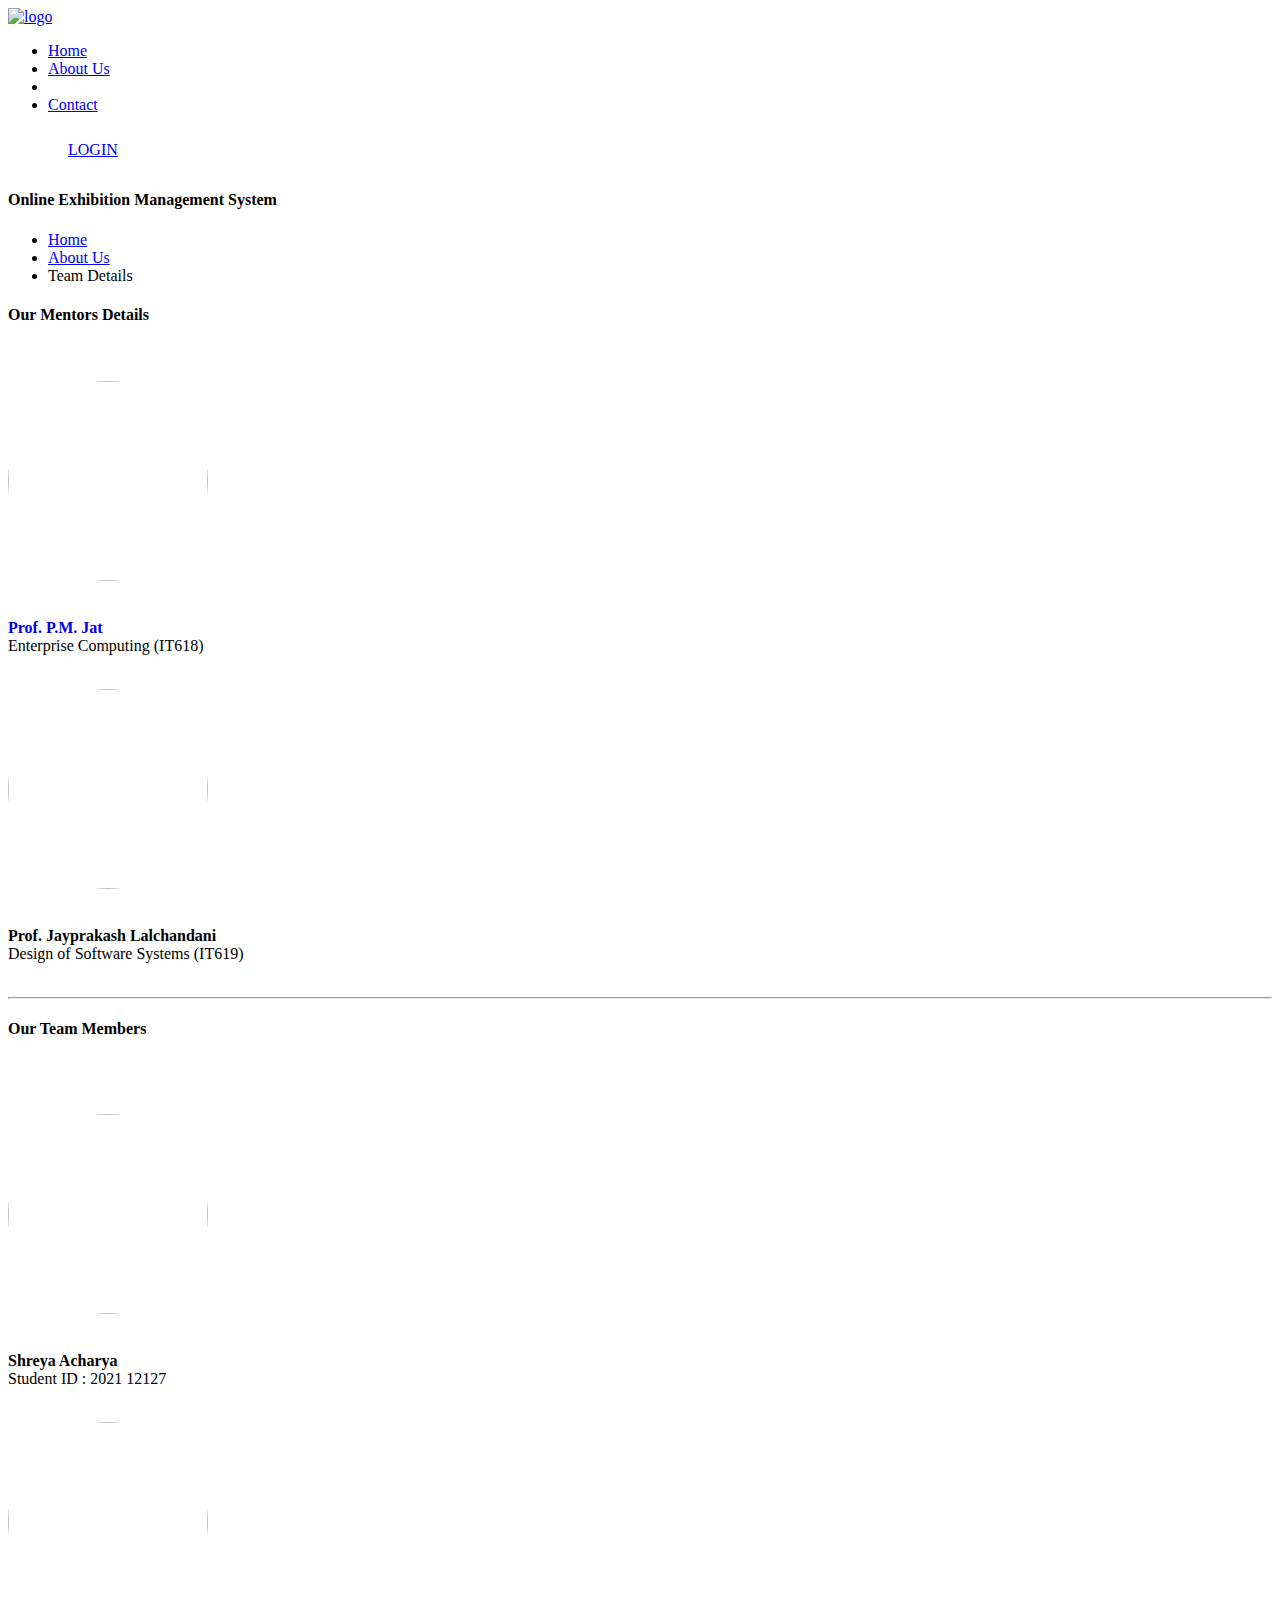
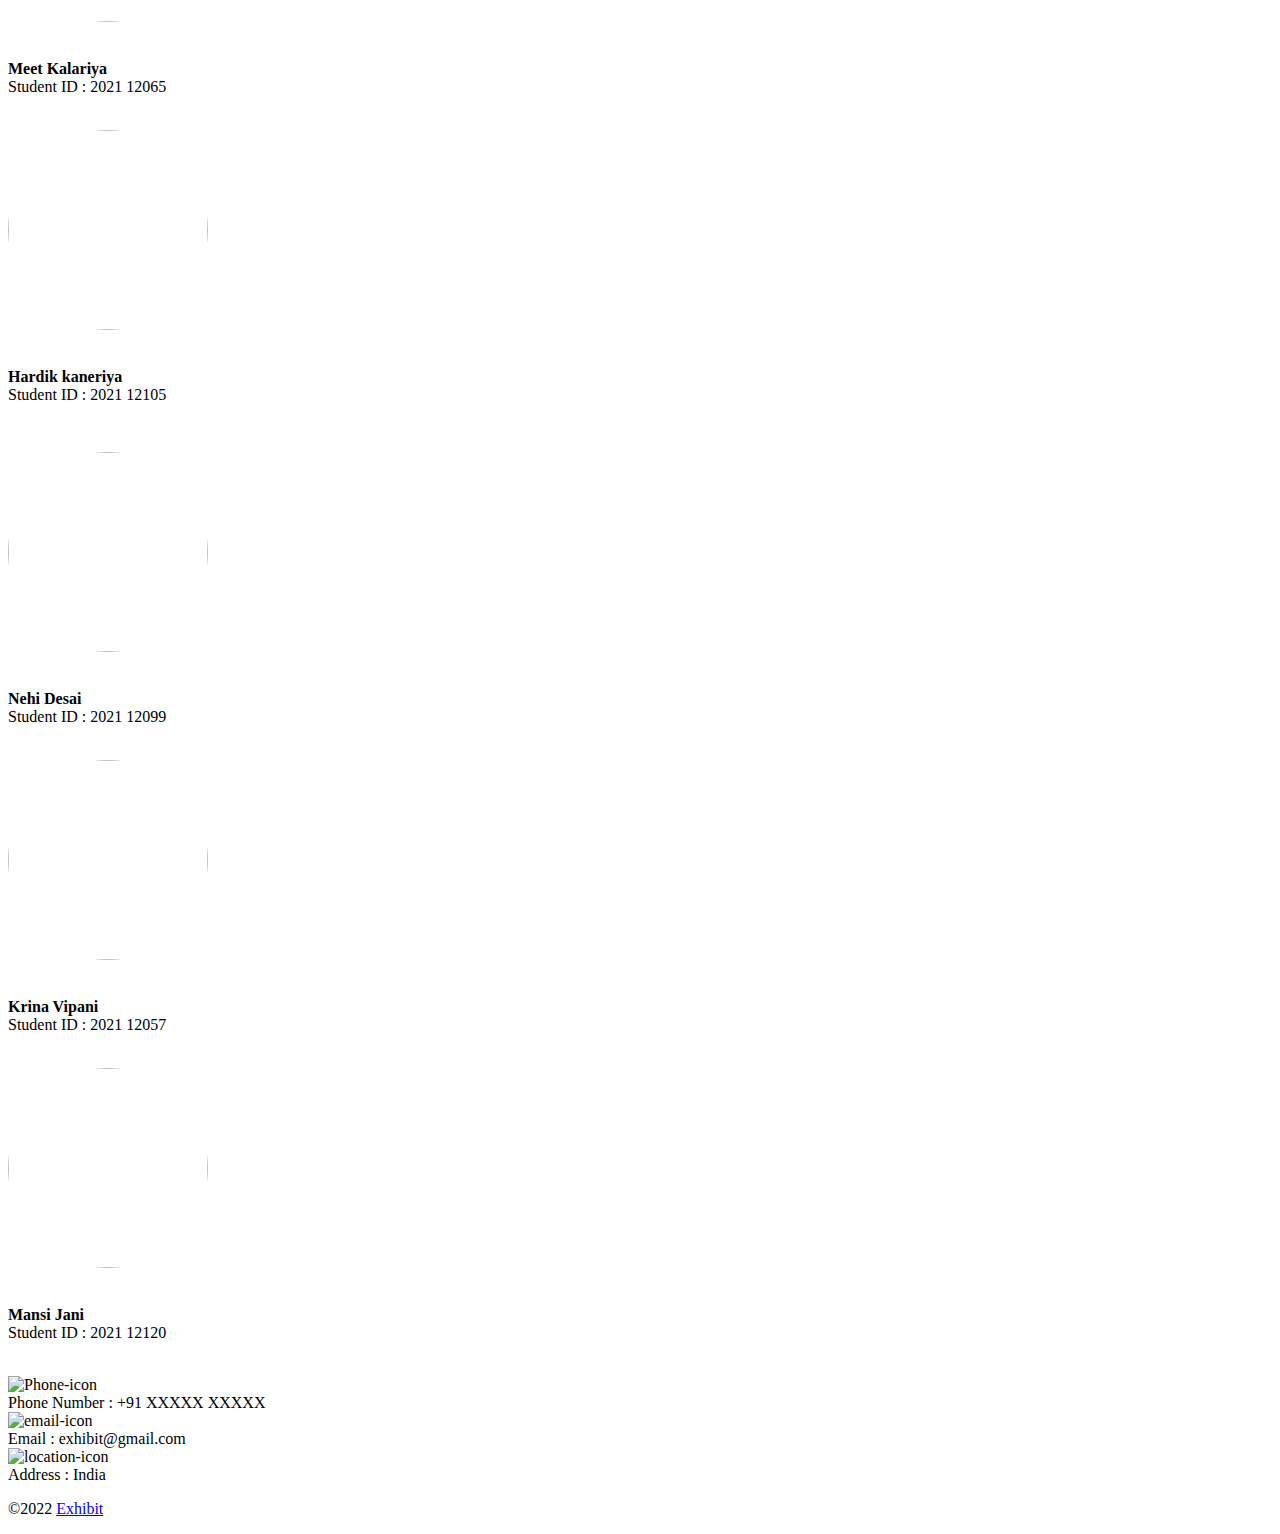
==== aboutus.html @ 0845ed37 "Added About Us" ====
<!DOCTYPE html>
<html lang="zxx">


<!-- Mirrored from labartisan.net/demo/kagont/registration.html by HTTrack Website Copier/3.x [XR&CO'2014], Thu, 22 Sep 2022 17:37:16 GMT -->

<head>
    <title>E-Exhibit</title>
    <meta charset="UTF-8">
    <meta name="viewport" content="width=device-width, initial-scale=1.0">

    <!-- Favicon -->
    <link rel="shortcut icon" type="image/x-icon" href="assets/images/x-icon/01.png">

    <link rel="stylesheet" href="assets/css/animate.css">
    <link rel="stylesheet" href="assets/css/bootstrap.min.css">
    <link rel="stylesheet" href="assets/css/all.min.css">
    <link rel="stylesheet" href="assets/css/icofont.min.css">
    <link rel="stylesheet" href="assets/css/lightcase.css">
    <link rel="stylesheet" href="assets/css/swiper.min.css">
    <link rel="stylesheet" href="assets/css/style.css">
</head>

<body>

    <!-- preloader start here -->
    <div class="preloader">
        <div class="preloader-inner">
            <div class="preloader-icon">
                <span></span>
                <span></span>
            </div>
        </div>
    </div>
    <!-- preloader ending here -->

    <!-- ==========Header Section Starts Here========== -->
    <header class="header-section">
        <div class="header-bottom">
            <div class="container">
                <div class="header-wrapper">
                    <div class="logo">
                        <a href="index.html">
                            <img src="assets/images/logo/01.png" alt="logo">
                        </a>
                    </div>
                    <div class="menu-area">
                        <ul class="menu">
                            <li>
                                <a href="index.html">Home</a>
                            </li>

                            <li>
                                <a href="aboutus.html">About Us</a>

                            </li>

                            <li>

                            </li>
                            <li>
                                <a href="contact.html">Contact</a>
                            </li>


                        </ul>
                        <ul class="menu">
                            <a href="login.html" class="ticket-btn lab-btn"
                                style="padding: 0px 20px; line-height: 40px;">
                                <span>LOGIN</span>
                            </a>
                        </ul>

                        <!-- </div>  -->

                        <!-- toggle icons -->
                        <div class="header-bar d-lg-none">
                            <span></span>
                            <span></span>
                            <span></span>
                        </div>
                    </div>
                </div>
            </div>
        </div>
    </header>
    <!-- ==========Header Section Ends Here========== -->

    <!-- Page Header Section Start Here -->
    <section class="page-header bg_img padding-tb">
        <div class="overlay"></div>
        <div class="container">
            <div class="page-header-content-area">
                <h4 class="ph-title">Online Exhibition Management System</h4>
                <ul class="lab-ul">
                    <li><a href="index.html">Home</a></li>
                    <li><a href="#">About Us</a></li>
                    <li><a class="active">Team Details</a></li>
                </ul>
            </div>
        </div>
    </section>
    <!-- Page Header Section Ending Here -->

    <!-- Scholar single section start Here -->
    <div class="scholar-single-section padding-tb padding-b">
        <div class="container">
            <div class="section-wrapper rounded">
                <div class="section-inner">
                    <div class="row justify-content-center">
                        <div class="container text-center">
                            <div class="row">
                                <h4>Our Mentors Details</h4><br><br>
                                <div class="col-sm">
                                    <img style="height: 200px;width:200px;border-radius: 100px;"
                                        src="https://www.daiict.ac.in/sites/default/files/faculty_image/P-M-Jat.jpg"
                                        alt="">
                                        <p>
                                            <br>
                                            <a href="https://www.daiict.ac.in/faculty-details/264" style="text-decoration: none;"><b>Prof. P.M. Jat</b></a>
                                            <br>
                                            <span>Enterprise Computing (IT618)</span>
                                            <br>
                                            <a target="_blank" href="https://www.daiict.ac.in/faculty-details/264"><img style="height: 30px;" src="assets/images/speakers/prof.ico" alt=""></a>&nbsp;&nbsp;
                                        </p>
                                </div>
                                <div class="col-sm">
                                    <img style="height: 200px;width:200px;border-radius: 100px;"
                                        src="https://www.daiict.ac.in/sites/default/files/faculty_image/Jayprakash-Lalchandani.jpg"
                                        alt="">
                                        <p>
                                            <br>
                                            <b>Prof. Jayprakash Lalchandani</b>  
                                            <br>
                                            <span>Design of Software Systems (IT619)</span>
                                            <br>
                                            <a target="_blank" href="https://www.researchgate.net/profile/Jayprakash-Lalchandani"><img style="height: 30px;" src="assets/images/speakers/prof.ico" alt=""></a>&nbsp;&nbsp;
                                        </p>
                                </div>
                            </div>
                        </div>
                    </div>
                </div>
            </div>
            <hr style="color:white;">
            <div class="section-wrapper rounded">
                <div class="section-inner">
                    <div class="row justify-content-center">
                        <div class="container text-center">
                            <div class="row">
                                <h4>Our Team Members</h4><br><br><br>
                                <div class="col-sm">
                                    <img style="height: 200px;width:200px;border-radius: 100px;"
                                        src="https://media-exp1.licdn.com/dms/image/C4D03AQEQ5HbPHSwc1w/profile-displayphoto-shrink_800_800/0/1667992399248?e=1673481600&v=beta&t=c1THRF6yO0oodDh5NL-eEwInee0AQgaWMG0BZ3XXnAc"
                                        alt="">
                                    
                                        <p>
                                            <br>
                                            <b>Shreya Acharya</b>  
                                            <br>
                                            <span>Student ID : 2021 12127</span>
                                            <br>
                                            <a target="_blank" href="https://www.linkedin.com/in/shreya-a-13833721b/"><i class="btn-lg fab fa-linkedin-in"></i></a>&nbsp;&nbsp;
                                            <a target="_blank" href="https://github.com/ShreyaAcharya1"><i class="btn-lg fab fa-github"></i></a>
                                        </p>
                                </div>
                                <div class="col-sm">
                                    <img style="height: 200px;width:200px;border-radius: 100px;"
                                        src="https://media-exp1.licdn.com/dms/image/C5603AQGTwEBELjST7g/profile-displayphoto-shrink_200_200/0/1630426070045?e=2147483647&v=beta&t=9wJnhsYeQlOh8pQU9fsMMeiSvb7lOzaVAgeVQoSALdw"
                                        alt="">
                                        <p>
                                            <br>
                                            <b>Meet Kalariya</b>  
                                            <br>
                                            <span>Student ID : 2021 12065</span>
                                            <br>
                                            <a target="_blank" href="https://www.linkedin.com/in/meet-kalariya-8974b4193/"><i class="btn-lg fab fa-linkedin-in"></i></a>&nbsp;&nbsp;
                                            <a target="_blank" href="https://github.com/202112065"><i class="btn-lg fab fa-github"></i></a>
                                        </p>
                                </div>
                                <div class="col-sm">
                                    <img style="height: 200px;width:200px;border-radius: 100px;"
                                        src="https://www.getillustrations.com/photos/pack/3d-avatar-male_lg.png"
                                        alt="">
                                        <p>
                                            <br>
                                            <b>Hardik kaneriya</b>  
                                            <br>
                                            <span>Student ID : 2021 12105</span>
                                            <br>
                                            <a target="_blank" href="#"><i class="btn-lg fab fa-linkedin-in"></i></a>&nbsp;&nbsp;
                                            <a target="_blank" href="#"><i class="btn-lg fab fa-github"></i></a>
                                        </p>
                                </div>
                            </div>
                            <div style="margin-top:30px;" class="row">
                                <div class="col-sm">
                                    <img style="height: 200px;width:200px;border-radius: 100px;"
                                        src="https://i.pinimg.com/736x/a6/58/32/a65832155622ac173337874f02b218fb--people-icon-avatar.jpg"
                                        alt="">

                                        <p>
                                            <br>
                                            <b>Nehi Desai</b>  
                                            <br>
                                            <span>Student ID : 2021 12099</span>
                                            <br>
                                            <a target="_blank" href="#"><i class="btn-lg fab fa-linkedin-in"></i></a>&nbsp;&nbsp;
                                            <a target="_blank" href="#"><i class="btn-lg fab fa-github"></i></a>
                                        </p>
                                </div>
                                <div class="col-sm">
                                    <img style="height: 200px;width:200px;border-radius: 100px;"
                                        src="https://www.pngarts.com/files/3/Employee-Avatar-PNG-Pic.png"
                                        alt="">
                                    
                                        <p>
                                            <br>
                                            <b>Krina Vipani</b>  
                                            <br>
                                            <span>Student ID : 2021 12057</span>
                                            <br>
                                            <a target="_blank" href="https://www.linkedin.com/in/krina-vipani-1276431b9/"><i class="btn-lg fab fa-linkedin-in"></i></a>&nbsp;&nbsp;
                                            <a target="_blank" href="#"><i class="btn-lg fab fa-github"></i></a>
                                        </p>
                                </div>
                                <div class="col-sm">
                                    <img style="height: 200px;width:200px;border-radius: 100px;"
                                        src="https://www.pngarts.com/files/11/Avatar-PNG-High-Quality-Image.png"
                                        alt="">
                                    
                                        <p>
                                            <br>
                                            <b>Mansi Jani</b>  
                                            <br>
                                            <span>Student ID : 2021 12120</span>
                                            <br>
                                            <a target="_blank" href="#"><i class="btn-lg fab fa-linkedin-in"></i></a>&nbsp;&nbsp;
                                            <a target="_blank" href="#"><i class="btn-lg fab fa-github"></i></a>
                                        </p>
                                </div>
                            </div>
                        </div>
                    </div>
                </div>
            </div>
        </div>
    </div>
    <!-- Footer Section start here -->
    <footer class="footer-section" style="background-image: url(assets/images/bg-images/footer-bg.png);">
        <div class="footer-top">
            <div class="container">
                <div class="row g-3 justify-content-center g-lg-0">
                    <div class="col-lg-4 col-sm-6 col-12">
                        <div class="footer-top-item lab-item">
                            <div class="lab-inner">
                                <div class="lab-thumb">
                                    <img src="assets/images/footer/footer-top/01.png" alt="Phone-icon">
                                </div>
                                <div class="lab-content">
                                    <span>Phone Number : +91 XXXXX XXXXX</span>
                                </div>
                            </div>
                        </div>
                    </div>
                    <div class="col-lg-4 col-sm-6 col-12">
                        <div class="footer-top-item lab-item">
                            <div class="lab-inner">
                                <div class="lab-thumb">
                                    <img src="assets/images/footer/footer-top/02.png" alt="email-icon">
                                </div>
                                <div class="lab-content">
                                    <span>Email : exhibit@gmail.com</span>
                                </div>
                            </div>
                        </div>
                    </div>
                    <div class="col-lg-4 col-sm-6 col-12">
                        <div class="footer-top-item lab-item">
                            <div class="lab-inner">
                                <div class="lab-thumb">
                                    <img src="assets/images/footer/footer-top/03.png" alt="location-icon">
                                </div>
                                <div class="lab-content">
                                    <span>Address : India</span>
                                </div>
                            </div>
                        </div>
                    </div>
                </div>
            </div>
        </div>
        <div class="footer-bottom">
            <div class="container">
                <div class="row">
                    <div class="col-12">
                        <div class="footer-bottom-content text-center">
                            <p>&copy;2022 <a href="index.html">Exhibit</a></p>
                        </div>
                    </div>
                </div>
            </div>
        </div>
    </footer>
    <!-- Footer Section end here -->



    <!-- scrollToTop start here -->
    <a href="#" class="scrollToTop"><i class="icofont-bubble-up"></i><span class="pluse_1"></span><span
            class="pluse_2"></span></a>
    <!-- scrollToTop ending here -->


    <script src="assets/js/jquery.js"></script>
    <script src="assets/js/fontawesome.min.js"></script>
    <script src="assets/js/waypoints.min.js"></script>
    <script src="assets/js/bootstrap.bundle.min.js"></script>
    <script src="assets/js/swiper.min.js"></script>
    <script src="assets/js/circularProgressBar.min.js"></script>
    <script src="assets/js/isotope.pkgd.min.js"></script>
    <script src="assets/js/lightcase.js"></script>
    <script src="assets/js/functions.js"></script>
</body>


<!-- Mirrored from labartisan.net/demo/kagont/speaker-details.html by HTTrack Website Copier/3.x [XR&CO'2014], Thu, 22 Sep 2022 17:38:33 GMT -->

</html>
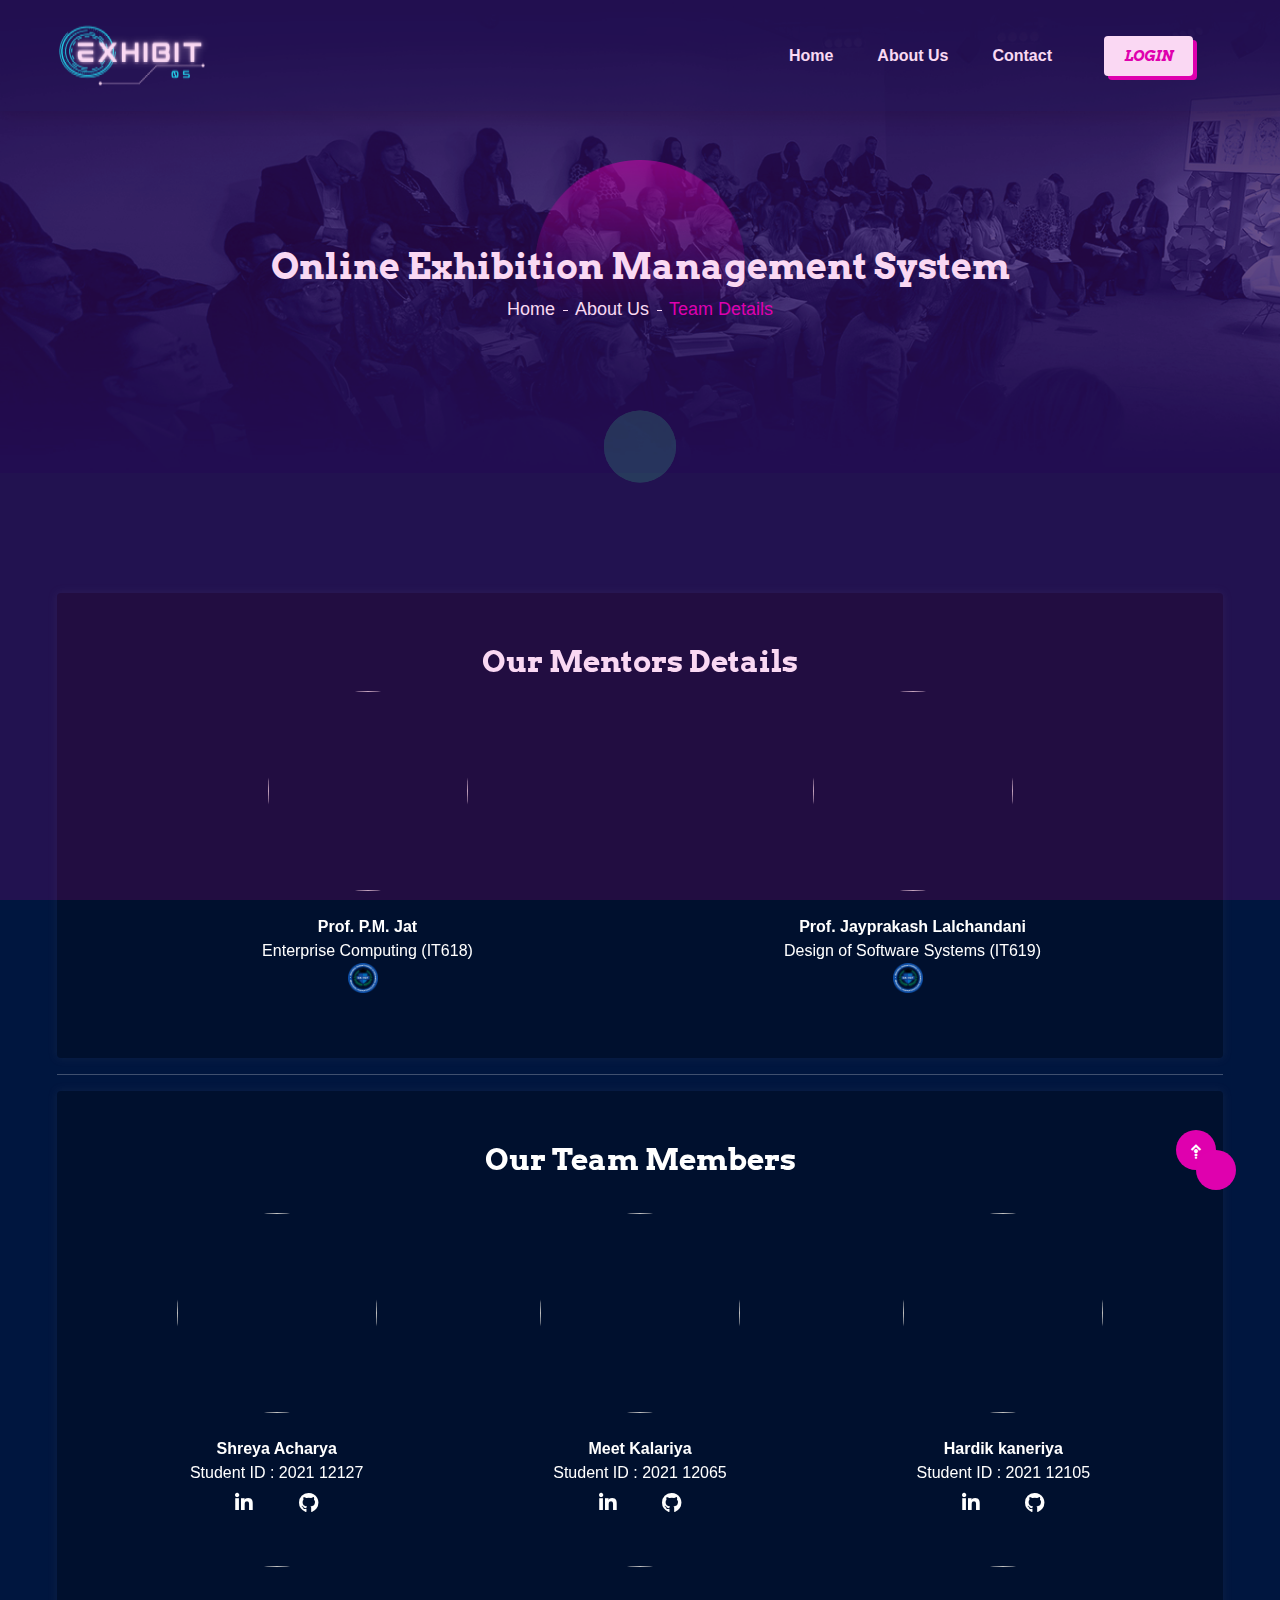
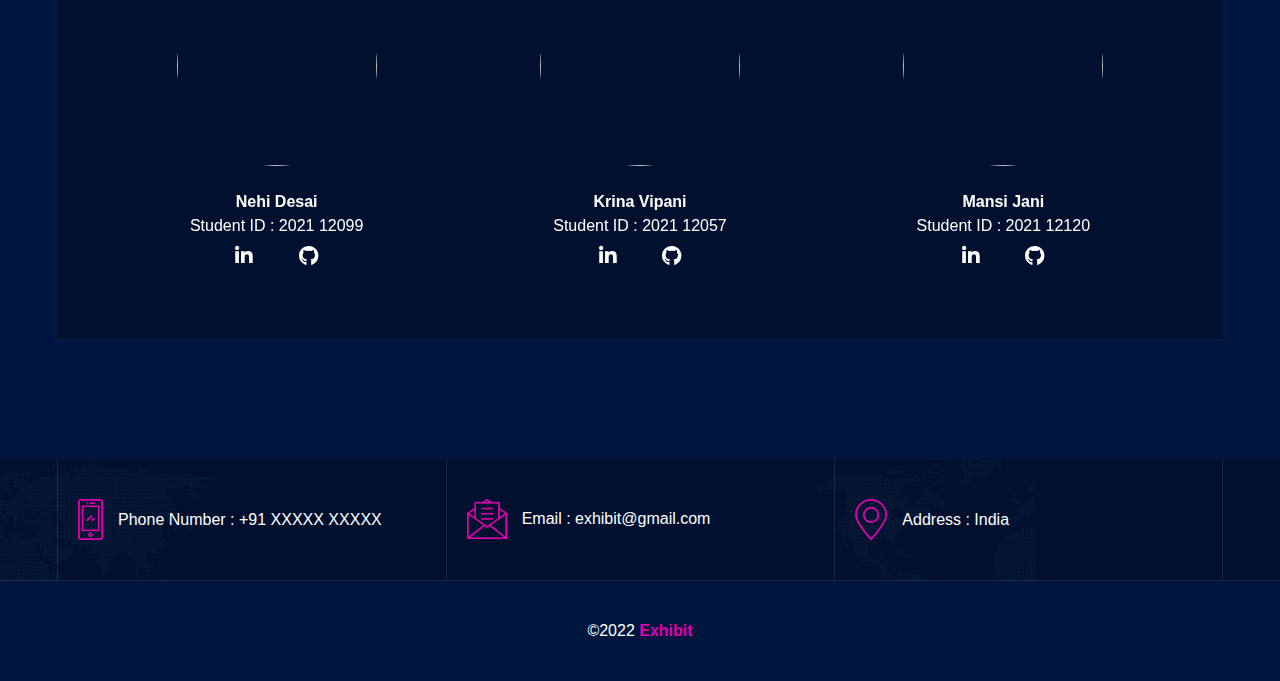
==== commit 5fc79bc9: "AboutUs Committed" ====
--- a/aboutus.html
+++ b/aboutus.html
@@ -10,7 +10,7 @@
     <meta name="viewport" content="width=device-width, initial-scale=1.0">
 
     <!-- Favicon -->
-    <link rel="shortcut icon" type="image/x-icon" href="assets/images/x-icon/01.png">
+    <link rel="shortcut icon" type="image/x-icon" href="assets/images/logo/01.png">
 
     <link rel="stylesheet" href="assets/css/animate.css">
     <link rel="stylesheet" href="assets/css/bootstrap.min.css">
@@ -41,7 +41,7 @@
                 <div class="header-wrapper">
                     <div class="logo">
                         <a href="index.html">
-                            <img src="assets/images/logo/01.png" alt="logo">
+                             <img src="assets/images/logo/01.png" alt="logo">
                         </a>
                     </div>
                     <div class="menu-area">
@@ -326,4 +326,4 @@
 
 <!-- Mirrored from labartisan.net/demo/kagont/speaker-details.html by HTTrack Website Copier/3.x [XR&CO'2014], Thu, 22 Sep 2022 17:38:33 GMT -->
 
-</html>+</html>
--- a/assets/css/all.min.css
+++ b/assets/css/all.min.css
@@ -0,0 +1,5 @@
+/*!
+ * Font Awesome Free 5.1.1 by @fontawesome - https://fontawesome.com
+ * License - https://fontawesome.com/license (Icons: CC BY 4.0, Fonts: SIL OFL 1.1, Code: MIT License)
+ */
+.fa,.fab,.fal,.far,.fas{-moz-osx-font-smoothing:grayscale;-webkit-font-smoothing:antialiased;display:inline-block;font-style:normal;font-variant:normal;text-rendering:auto;line-height:1}.fa-lg{font-size:1.33333em;line-height:.75em;vertical-align:-.0667em}.fa-xs{font-size:.75em}.fa-sm{font-size:.875em}.fa-1x{font-size:1em}.fa-2x{font-size:2em}.fa-3x{font-size:3em}.fa-4x{font-size:4em}.fa-5x{font-size:5em}.fa-6x{font-size:6em}.fa-7x{font-size:7em}.fa-8x{font-size:8em}.fa-9x{font-size:9em}.fa-10x{font-size:10em}.fa-fw{text-align:center;width:1.25em}.fa-ul{list-style-type:none;margin-left:2.5em;padding-left:0}.fa-ul>li{position:relative}.fa-li{left:-2em;position:absolute;text-align:center;width:2em;line-height:inherit}.fa-border{border:.08em solid #eee;border-radius:.1em;padding:.2em .25em .15em}.fa-pull-left{float:left}.fa-pull-right{float:right}.fa.fa-pull-left,.fab.fa-pull-left,.fal.fa-pull-left,.far.fa-pull-left,.fas.fa-pull-left{margin-right:.3em}.fa.fa-pull-right,.fab.fa-pull-right,.fal.fa-pull-right,.far.fa-pull-right,.fas.fa-pull-right{margin-left:.3em}.fa-spin{animation:a 2s infinite linear}.fa-pulse{animation:a 1s infinite steps(8)}@keyframes a{0%{transform:rotate(0deg)}to{transform:rotate(1turn)}}.fa-rotate-90{-ms-filter:"progid:DXImageTransform.Microsoft.BasicImage(rotation=1)";transform:rotate(90deg)}.fa-rotate-180{-ms-filter:"progid:DXImageTransform.Microsoft.BasicImage(rotation=2)";transform:rotate(180deg)}.fa-rotate-270{-ms-filter:"progid:DXImageTransform.Microsoft.BasicImage(rotation=3)";transform:rotate(270deg)}.fa-flip-horizontal{-ms-filter:"progid:DXImageTransform.Microsoft.BasicImage(rotation=0, mirror=1)";transform:scaleX(-1)}.fa-flip-vertical{transform:scaleY(-1)}.fa-flip-horizontal.fa-flip-vertical,.fa-flip-vertical{-ms-filter:"progid:DXImageTransform.Microsoft.BasicImage(rotation=2, mirror=1)"}.fa-flip-horizontal.fa-flip-vertical{transform:scale(-1)}:root .fa-flip-horizontal,:root .fa-flip-vertical,:root .fa-rotate-90,:root .fa-rotate-180,:root .fa-rotate-270{-webkit-filter:none;filter:none}.fa-stack{display:inline-block;height:2em;line-height:2em;position:relative;vertical-align:middle;width:2em}.fa-stack-1x,.fa-stack-2x{left:0;position:absolute;text-align:center;width:100%}.fa-stack-1x{line-height:inherit}.fa-stack-2x{font-size:2em}.fa-inverse{color:#fff}.fa-500px:before{content:"\f26e"}.fa-accessible-icon:before{content:"\f368"}.fa-accusoft:before{content:"\f369"}.fa-address-book:before{content:"\f2b9"}.fa-address-card:before{content:"\f2bb"}.fa-adjust:before{content:"\f042"}.fa-adn:before{content:"\f170"}.fa-adversal:before{content:"\f36a"}.fa-affiliatetheme:before{content:"\f36b"}.fa-algolia:before{content:"\f36c"}.fa-align-center:before{content:"\f037"}.fa-align-justify:before{content:"\f039"}.fa-align-left:before{content:"\f036"}.fa-align-right:before{content:"\f038"}.fa-allergies:before{content:"\f461"}.fa-amazon:before{content:"\f270"}.fa-amazon-pay:before{content:"\f42c"}.fa-ambulance:before{content:"\f0f9"}.fa-american-sign-language-interpreting:before{content:"\f2a3"}.fa-amilia:before{content:"\f36d"}.fa-anchor:before{content:"\f13d"}.fa-android:before{content:"\f17b"}.fa-angellist:before{content:"\f209"}.fa-angle-double-down:before{content:"\f103"}.fa-angle-double-left:before{content:"\f100"}.fa-angle-double-right:before{content:"\f101"}.fa-angle-double-up:before{content:"\f102"}.fa-angle-down:before{content:"\f107"}.fa-angle-left:before{content:"\f104"}.fa-angle-right:before{content:"\f105"}.fa-angle-up:before{content:"\f106"}.fa-angry:before{content:"\f556"}.fa-angrycreative:before{content:"\f36e"}.fa-angular:before{content:"\f420"}.fa-app-store:before{content:"\f36f"}.fa-app-store-ios:before{content:"\f370"}.fa-apper:before{content:"\f371"}.fa-apple:before{content:"\f179"}.fa-apple-pay:before{content:"\f415"}.fa-archive:before{content:"\f187"}.fa-archway:before{content:"\f557"}.fa-arrow-alt-circle-down:before{content:"\f358"}.fa-arrow-alt-circle-left:before{content:"\f359"}.fa-arrow-alt-circle-right:before{content:"\f35a"}.fa-arrow-alt-circle-up:before{content:"\f35b"}.fa-arrow-circle-down:before{content:"\f0ab"}.fa-arrow-circle-left:before{content:"\f0a8"}.fa-arrow-circle-right:before{content:"\f0a9"}.fa-arrow-circle-up:before{content:"\f0aa"}.fa-arrow-down:before{content:"\f063"}.fa-arrow-left:before{content:"\f060"}.fa-arrow-right:before{content:"\f061"}.fa-arrow-up:before{content:"\f062"}.fa-arrows-alt:before{content:"\f0b2"}.fa-arrows-alt-h:before{content:"\f337"}.fa-arrows-alt-v:before{content:"\f338"}.fa-assistive-listening-systems:before{content:"\f2a2"}.fa-asterisk:before{content:"\f069"}.fa-asymmetrik:before{content:"\f372"}.fa-at:before{content:"\f1fa"}.fa-atlas:before{content:"\f558"}.fa-audible:before{content:"\f373"}.fa-audio-description:before{content:"\f29e"}.fa-autoprefixer:before{content:"\f41c"}.fa-avianex:before{content:"\f374"}.fa-aviato:before{content:"\f421"}.fa-award:before{content:"\f559"}.fa-aws:before{content:"\f375"}.fa-backspace:before{content:"\f55a"}.fa-backward:before{content:"\f04a"}.fa-balance-scale:before{content:"\f24e"}.fa-ban:before{content:"\f05e"}.fa-band-aid:before{content:"\f462"}.fa-bandcamp:before{content:"\f2d5"}.fa-barcode:before{content:"\f02a"}.fa-bars:before{content:"\f0c9"}.fa-baseball-ball:before{content:"\f433"}.fa-basketball-ball:before{content:"\f434"}.fa-bath:before{content:"\f2cd"}.fa-battery-empty:before{content:"\f244"}.fa-battery-full:before{content:"\f240"}.fa-battery-half:before{content:"\f242"}.fa-battery-quarter:before{content:"\f243"}.fa-battery-three-quarters:before{content:"\f241"}.fa-bed:before{content:"\f236"}.fa-beer:before{content:"\f0fc"}.fa-behance:before{content:"\f1b4"}.fa-behance-square:before{content:"\f1b5"}.fa-bell:before{content:"\f0f3"}.fa-bell-slash:before{content:"\f1f6"}.fa-bezier-curve:before{content:"\f55b"}.fa-bicycle:before{content:"\f206"}.fa-bimobject:before{content:"\f378"}.fa-binoculars:before{content:"\f1e5"}.fa-birthday-cake:before{content:"\f1fd"}.fa-bitbucket:before{content:"\f171"}.fa-bitcoin:before{content:"\f379"}.fa-bity:before{content:"\f37a"}.fa-black-tie:before{content:"\f27e"}.fa-blackberry:before{content:"\f37b"}.fa-blender:before{content:"\f517"}.fa-blind:before{content:"\f29d"}.fa-blogger:before{content:"\f37c"}.fa-blogger-b:before{content:"\f37d"}.fa-bluetooth:before{content:"\f293"}.fa-bluetooth-b:before{content:"\f294"}.fa-bold:before{content:"\f032"}.fa-bolt:before{content:"\f0e7"}.fa-bomb:before{content:"\f1e2"}.fa-bong:before{content:"\f55c"}.fa-book:before{content:"\f02d"}.fa-book-open:before{content:"\f518"}.fa-bookmark:before{content:"\f02e"}.fa-bowling-ball:before{content:"\f436"}.fa-box:before{content:"\f466"}.fa-box-open:before{content:"\f49e"}.fa-boxes:before{content:"\f468"}.fa-braille:before{content:"\f2a1"}.fa-briefcase:before{content:"\f0b1"}.fa-briefcase-medical:before{content:"\f469"}.fa-broadcast-tower:before{content:"\f519"}.fa-broom:before{content:"\f51a"}.fa-brush:before{content:"\f55d"}.fa-btc:before{content:"\f15a"}.fa-bug:before{content:"\f188"}.fa-building:before{content:"\f1ad"}.fa-bullhorn:before{content:"\f0a1"}.fa-bullseye:before{content:"\f140"}.fa-burn:before{content:"\f46a"}.fa-buromobelexperte:before{content:"\f37f"}.fa-bus:before{content:"\f207"}.fa-bus-alt:before{content:"\f55e"}.fa-buysellads:before{content:"\f20d"}.fa-calculator:before{content:"\f1ec"}.fa-calendar:before{content:"\f133"}.fa-calendar-alt:before{content:"\f073"}.fa-calendar-check:before{content:"\f274"}.fa-calendar-minus:before{content:"\f272"}.fa-calendar-plus:before{content:"\f271"}.fa-calendar-times:before{content:"\f273"}.fa-camera:before{content:"\f030"}.fa-camera-retro:before{content:"\f083"}.fa-cannabis:before{content:"\f55f"}.fa-capsules:before{content:"\f46b"}.fa-car:before{content:"\f1b9"}.fa-caret-down:before{content:"\f0d7"}.fa-caret-left:before{content:"\f0d9"}.fa-caret-right:before{content:"\f0da"}.fa-caret-square-down:before{content:"\f150"}.fa-caret-square-left:before{content:"\f191"}.fa-caret-square-right:before{content:"\f152"}.fa-caret-square-up:before{content:"\f151"}.fa-caret-up:before{content:"\f0d8"}.fa-cart-arrow-down:before{content:"\f218"}.fa-cart-plus:before{content:"\f217"}.fa-cc-amazon-pay:before{content:"\f42d"}.fa-cc-amex:before{content:"\f1f3"}.fa-cc-apple-pay:before{content:"\f416"}.fa-cc-diners-club:before{content:"\f24c"}.fa-cc-discover:before{content:"\f1f2"}.fa-cc-jcb:before{content:"\f24b"}.fa-cc-mastercard:before{content:"\f1f1"}.fa-cc-paypal:before{content:"\f1f4"}.fa-cc-stripe:before{content:"\f1f5"}.fa-cc-visa:before{content:"\f1f0"}.fa-centercode:before{content:"\f380"}.fa-certificate:before{content:"\f0a3"}.fa-chalkboard:before{content:"\f51b"}.fa-chalkboard-teacher:before{content:"\f51c"}.fa-chart-area:before{content:"\f1fe"}.fa-chart-bar:before{content:"\f080"}.fa-chart-line:before{content:"\f201"}.fa-chart-pie:before{content:"\f200"}.fa-check:before{content:"\f00c"}.fa-check-circle:before{content:"\f058"}.fa-check-double:before{content:"\f560"}.fa-check-square:before{content:"\f14a"}.fa-chess:before{content:"\f439"}.fa-chess-bishop:before{content:"\f43a"}.fa-chess-board:before{content:"\f43c"}.fa-chess-king:before{content:"\f43f"}.fa-chess-knight:before{content:"\f441"}.fa-chess-pawn:before{content:"\f443"}.fa-chess-queen:before{content:"\f445"}.fa-chess-rook:before{content:"\f447"}.fa-chevron-circle-down:before{content:"\f13a"}.fa-chevron-circle-left:before{content:"\f137"}.fa-chevron-circle-right:before{content:"\f138"}.fa-chevron-circle-up:before{content:"\f139"}.fa-chevron-down:before{content:"\f078"}.fa-chevron-left:before{content:"\f053"}.fa-chevron-right:before{content:"\f054"}.fa-chevron-up:before{content:"\f077"}.fa-child:before{content:"\f1ae"}.fa-chrome:before{content:"\f268"}.fa-church:before{content:"\f51d"}.fa-circle:before{content:"\f111"}.fa-circle-notch:before{content:"\f1ce"}.fa-clipboard:before{content:"\f328"}.fa-clipboard-check:before{content:"\f46c"}.fa-clipboard-list:before{content:"\f46d"}.fa-clock:before{content:"\f017"}.fa-clone:before{content:"\f24d"}.fa-closed-captioning:before{content:"\f20a"}.fa-cloud:before{content:"\f0c2"}.fa-cloud-download-alt:before{content:"\f381"}.fa-cloud-upload-alt:before{content:"\f382"}.fa-cloudscale:before{content:"\f383"}.fa-cloudsmith:before{content:"\f384"}.fa-cloudversify:before{content:"\f385"}.fa-cocktail:before{content:"\f561"}.fa-code:before{content:"\f121"}.fa-code-branch:before{content:"\f126"}.fa-codepen:before{content:"\f1cb"}.fa-codiepie:before{content:"\f284"}.fa-coffee:before{content:"\f0f4"}.fa-cog:before{content:"\f013"}.fa-cogs:before{content:"\f085"}.fa-coins:before{content:"\f51e"}.fa-columns:before{content:"\f0db"}.fa-comment:before{content:"\f075"}.fa-comment-alt:before{content:"\f27a"}.fa-comment-dots:before{content:"\f4ad"}.fa-comment-slash:before{content:"\f4b3"}.fa-comments:before{content:"\f086"}.fa-compact-disc:before{content:"\f51f"}.fa-compass:before{content:"\f14e"}.fa-compress:before{content:"\f066"}.fa-concierge-bell:before{content:"\f562"}.fa-connectdevelop:before{content:"\f20e"}.fa-contao:before{content:"\f26d"}.fa-cookie:before{content:"\f563"}.fa-cookie-bite:before{content:"\f564"}.fa-copy:before{content:"\f0c5"}.fa-copyright:before{content:"\f1f9"}.fa-couch:before{content:"\f4b8"}.fa-cpanel:before{content:"\f388"}.fa-creative-commons:before{content:"\f25e"}.fa-creative-commons-by:before{content:"\f4e7"}.fa-creative-commons-nc:before{content:"\f4e8"}.fa-creative-commons-nc-eu:before{content:"\f4e9"}.fa-creative-commons-nc-jp:before{content:"\f4ea"}.fa-creative-commons-nd:before{content:"\f4eb"}.fa-creative-commons-pd:before{content:"\f4ec"}.fa-creative-commons-pd-alt:before{content:"\f4ed"}.fa-creative-commons-remix:before{content:"\f4ee"}.fa-creative-commons-sa:before{content:"\f4ef"}.fa-creative-commons-sampling:before{content:"\f4f0"}.fa-creative-commons-sampling-plus:before{content:"\f4f1"}.fa-creative-commons-share:before{content:"\f4f2"}.fa-credit-card:before{content:"\f09d"}.fa-crop:before{content:"\f125"}.fa-crop-alt:before{content:"\f565"}.fa-crosshairs:before{content:"\f05b"}.fa-crow:before{content:"\f520"}.fa-crown:before{content:"\f521"}.fa-css3:before{content:"\f13c"}.fa-css3-alt:before{content:"\f38b"}.fa-cube:before{content:"\f1b2"}.fa-cubes:before{content:"\f1b3"}.fa-cut:before{content:"\f0c4"}.fa-cuttlefish:before{content:"\f38c"}.fa-d-and-d:before{content:"\f38d"}.fa-dashcube:before{content:"\f210"}.fa-database:before{content:"\f1c0"}.fa-deaf:before{content:"\f2a4"}.fa-delicious:before{content:"\f1a5"}.fa-deploydog:before{content:"\f38e"}.fa-deskpro:before{content:"\f38f"}.fa-desktop:before{content:"\f108"}.fa-deviantart:before{content:"\f1bd"}.fa-diagnoses:before{content:"\f470"}.fa-dice:before{content:"\f522"}.fa-dice-five:before{content:"\f523"}.fa-dice-four:before{content:"\f524"}.fa-dice-one:before{content:"\f525"}.fa-dice-six:before{content:"\f526"}.fa-dice-three:before{content:"\f527"}.fa-dice-two:before{content:"\f528"}.fa-digg:before{content:"\f1a6"}.fa-digital-ocean:before{content:"\f391"}.fa-digital-tachograph:before{content:"\f566"}.fa-discord:before{content:"\f392"}.fa-discourse:before{content:"\f393"}.fa-divide:before{content:"\f529"}.fa-dizzy:before{content:"\f567"}.fa-dna:before{content:"\f471"}.fa-dochub:before{content:"\f394"}.fa-docker:before{content:"\f395"}.fa-dollar-sign:before{content:"\f155"}.fa-dolly:before{content:"\f472"}.fa-dolly-flatbed:before{content:"\f474"}.fa-donate:before{content:"\f4b9"}.fa-door-closed:before{content:"\f52a"}.fa-door-open:before{content:"\f52b"}.fa-dot-circle:before{content:"\f192"}.fa-dove:before{content:"\f4ba"}.fa-download:before{content:"\f019"}.fa-draft2digital:before{content:"\f396"}.fa-drafting-compass:before{content:"\f568"}.fa-dribbble:before{content:"\f17d"}.fa-dribbble-square:before{content:"\f397"}.fa-dropbox:before{content:"\f16b"}.fa-drum:before{content:"\f569"}.fa-drum-steelpan:before{content:"\f56a"}.fa-drupal:before{content:"\f1a9"}.fa-dumbbell:before{content:"\f44b"}.fa-dyalog:before{content:"\f399"}.fa-earlybirds:before{content:"\f39a"}.fa-ebay:before{content:"\f4f4"}.fa-edge:before{content:"\f282"}.fa-edit:before{content:"\f044"}.fa-eject:before{content:"\f052"}.fa-elementor:before{content:"\f430"}.fa-ellipsis-h:before{content:"\f141"}.fa-ellipsis-v:before{content:"\f142"}.fa-ember:before{content:"\f423"}.fa-empire:before{content:"\f1d1"}.fa-envelope:before{content:"\f0e0"}.fa-envelope-open:before{content:"\f2b6"}.fa-envelope-square:before{content:"\f199"}.fa-envira:before{content:"\f299"}.fa-equals:before{content:"\f52c"}.fa-eraser:before{content:"\f12d"}.fa-erlang:before{content:"\f39d"}.fa-ethereum:before{content:"\f42e"}.fa-etsy:before{content:"\f2d7"}.fa-euro-sign:before{content:"\f153"}.fa-exchange-alt:before{content:"\f362"}.fa-exclamation:before{content:"\f12a"}.fa-exclamation-circle:before{content:"\f06a"}.fa-exclamation-triangle:before{content:"\f071"}.fa-expand:before{content:"\f065"}.fa-expand-arrows-alt:before{content:"\f31e"}.fa-expeditedssl:before{content:"\f23e"}.fa-external-link-alt:before{content:"\f35d"}.fa-external-link-square-alt:before{content:"\f360"}.fa-eye:before{content:"\f06e"}.fa-eye-dropper:before{content:"\f1fb"}.fa-eye-slash:before{content:"\f070"}.fa-facebook:before{content:"\f09a"}.fa-facebook-f:before{content:"\f39e"}.fa-facebook-messenger:before{content:"\f39f"}.fa-facebook-square:before{content:"\f082"}.fa-fast-backward:before{content:"\f049"}.fa-fast-forward:before{content:"\f050"}.fa-fax:before{content:"\f1ac"}.fa-feather:before{content:"\f52d"}.fa-feather-alt:before{content:"\f56b"}.fa-female:before{content:"\f182"}.fa-fighter-jet:before{content:"\f0fb"}.fa-file:before{content:"\f15b"}.fa-file-alt:before{content:"\f15c"}.fa-file-archive:before{content:"\f1c6"}.fa-file-audio:before{content:"\f1c7"}.fa-file-code:before{content:"\f1c9"}.fa-file-contract:before{content:"\f56c"}.fa-file-download:before{content:"\f56d"}.fa-file-excel:before{content:"\f1c3"}.fa-file-export:before{content:"\f56e"}.fa-file-image:before{content:"\f1c5"}.fa-file-import:before{content:"\f56f"}.fa-file-invoice:before{content:"\f570"}.fa-file-invoice-dollar:before{content:"\f571"}.fa-file-medical:before{content:"\f477"}.fa-file-medical-alt:before{content:"\f478"}.fa-file-pdf:before{content:"\f1c1"}.fa-file-powerpoint:before{content:"\f1c4"}.fa-file-prescription:before{content:"\f572"}.fa-file-signature:before{content:"\f573"}.fa-file-upload:before{content:"\f574"}.fa-file-video:before{content:"\f1c8"}.fa-file-word:before{content:"\f1c2"}.fa-fill:before{content:"\f575"}.fa-fill-drip:before{content:"\f576"}.fa-film:before{content:"\f008"}.fa-filter:before{content:"\f0b0"}.fa-fingerprint:before{content:"\f577"}.fa-fire:before{content:"\f06d"}.fa-fire-extinguisher:before{content:"\f134"}.fa-firefox:before{content:"\f269"}.fa-first-aid:before{content:"\f479"}.fa-first-order:before{content:"\f2b0"}.fa-first-order-alt:before{content:"\f50a"}.fa-firstdraft:before{content:"\f3a1"}.fa-fish:before{content:"\f578"}.fa-flag:before{content:"\f024"}.fa-flag-checkered:before{content:"\f11e"}.fa-flask:before{content:"\f0c3"}.fa-flickr:before{content:"\f16e"}.fa-flipboard:before{content:"\f44d"}.fa-flushed:before{content:"\f579"}.fa-fly:before{content:"\f417"}.fa-folder:before{content:"\f07b"}.fa-folder-open:before{content:"\f07c"}.fa-font:before{content:"\f031"}.fa-font-awesome:before{content:"\f2b4"}.fa-font-awesome-alt:before{content:"\f35c"}.fa-font-awesome-flag:before{content:"\f425"}.fa-font-awesome-logo-full:before{content:"\f4e6"}.fa-fonticons:before{content:"\f280"}.fa-fonticons-fi:before{content:"\f3a2"}.fa-football-ball:before{content:"\f44e"}.fa-fort-awesome:before{content:"\f286"}.fa-fort-awesome-alt:before{content:"\f3a3"}.fa-forumbee:before{content:"\f211"}.fa-forward:before{content:"\f04e"}.fa-foursquare:before{content:"\f180"}.fa-free-code-camp:before{content:"\f2c5"}.fa-freebsd:before{content:"\f3a4"}.fa-frog:before{content:"\f52e"}.fa-frown:before{content:"\f119"}.fa-frown-open:before{content:"\f57a"}.fa-fulcrum:before{content:"\f50b"}.fa-futbol:before{content:"\f1e3"}.fa-galactic-republic:before{content:"\f50c"}.fa-galactic-senate:before{content:"\f50d"}.fa-gamepad:before{content:"\f11b"}.fa-gas-pump:before{content:"\f52f"}.fa-gavel:before{content:"\f0e3"}.fa-gem:before{content:"\f3a5"}.fa-genderless:before{content:"\f22d"}.fa-get-pocket:before{content:"\f265"}.fa-gg:before{content:"\f260"}.fa-gg-circle:before{content:"\f261"}.fa-gift:before{content:"\f06b"}.fa-git:before{content:"\f1d3"}.fa-git-square:before{content:"\f1d2"}.fa-github:before{content:"\f09b"}.fa-github-alt:before{content:"\f113"}.fa-github-square:before{content:"\f092"}.fa-gitkraken:before{content:"\f3a6"}.fa-gitlab:before{content:"\f296"}.fa-gitter:before{content:"\f426"}.fa-glass-martini:before{content:"\f000"}.fa-glass-martini-alt:before{content:"\f57b"}.fa-glasses:before{content:"\f530"}.fa-glide:before{content:"\f2a5"}.fa-glide-g:before{content:"\f2a6"}.fa-globe:before{content:"\f0ac"}.fa-globe-africa:before{content:"\f57c"}.fa-globe-americas:before{content:"\f57d"}.fa-globe-asia:before{content:"\f57e"}.fa-gofore:before{content:"\f3a7"}.fa-golf-ball:before{content:"\f450"}.fa-goodreads:before{content:"\f3a8"}.fa-goodreads-g:before{content:"\f3a9"}.fa-google:before{content:"\f1a0"}.fa-google-drive:before{content:"\f3aa"}.fa-google-play:before{content:"\f3ab"}.fa-google-plus:before{content:"\f2b3"}.fa-google-plus-g:before{content:"\f0d5"}.fa-google-plus-square:before{content:"\f0d4"}.fa-google-wallet:before{content:"\f1ee"}.fa-graduation-cap:before{content:"\f19d"}.fa-gratipay:before{content:"\f184"}.fa-grav:before{content:"\f2d6"}.fa-greater-than:before{content:"\f531"}.fa-greater-than-equal:before{content:"\f532"}.fa-grimace:before{content:"\f57f"}.fa-grin:before{content:"\f580"}.fa-grin-alt:before{content:"\f581"}.fa-grin-beam:before{content:"\f582"}.fa-grin-beam-sweat:before{content:"\f583"}.fa-grin-hearts:before{content:"\f584"}.fa-grin-squint:before{content:"\f585"}.fa-grin-squint-tears:before{content:"\f586"}.fa-grin-stars:before{content:"\f587"}.fa-grin-tears:before{content:"\f588"}.fa-grin-tongue:before{content:"\f589"}.fa-grin-tongue-squint:before{content:"\f58a"}.fa-grin-tongue-wink:before{content:"\f58b"}.fa-grin-wink:before{content:"\f58c"}.fa-grip-horizontal:before{content:"\f58d"}.fa-grip-vertical:before{content:"\f58e"}.fa-gripfire:before{content:"\f3ac"}.fa-grunt:before{content:"\f3ad"}.fa-gulp:before{content:"\f3ae"}.fa-h-square:before{content:"\f0fd"}.fa-hacker-news:before{content:"\f1d4"}.fa-hacker-news-square:before{content:"\f3af"}.fa-hand-holding:before{content:"\f4bd"}.fa-hand-holding-heart:before{content:"\f4be"}.fa-hand-holding-usd:before{content:"\f4c0"}.fa-hand-lizard:before{content:"\f258"}.fa-hand-paper:before{content:"\f256"}.fa-hand-peace:before{content:"\f25b"}.fa-hand-point-down:before{content:"\f0a7"}.fa-hand-point-left:before{content:"\f0a5"}.fa-hand-point-right:before{content:"\f0a4"}.fa-hand-point-up:before{content:"\f0a6"}.fa-hand-pointer:before{content:"\f25a"}.fa-hand-rock:before{content:"\f255"}.fa-hand-scissors:before{content:"\f257"}.fa-hand-spock:before{content:"\f259"}.fa-hands:before{content:"\f4c2"}.fa-hands-helping:before{content:"\f4c4"}.fa-handshake:before{content:"\f2b5"}.fa-hashtag:before{content:"\f292"}.fa-hdd:before{content:"\f0a0"}.fa-heading:before{content:"\f1dc"}.fa-headphones:before{content:"\f025"}.fa-headphones-alt:before{content:"\f58f"}.fa-headset:before{content:"\f590"}.fa-heart:before{content:"\f004"}.fa-heartbeat:before{content:"\f21e"}.fa-helicopter:before{content:"\f533"}.fa-highlighter:before{content:"\f591"}.fa-hips:before{content:"\f452"}.fa-hire-a-helper:before{content:"\f3b0"}.fa-history:before{content:"\f1da"}.fa-hockey-puck:before{content:"\f453"}.fa-home:before{content:"\f015"}.fa-hooli:before{content:"\f427"}.fa-hornbill:before{content:"\f592"}.fa-hospital:before{content:"\f0f8"}.fa-hospital-alt:before{content:"\f47d"}.fa-hospital-symbol:before{content:"\f47e"}.fa-hot-tub:before{content:"\f593"}.fa-hotel:before{content:"\f594"}.fa-hotjar:before{content:"\f3b1"}.fa-hourglass:before{content:"\f254"}.fa-hourglass-end:before{content:"\f253"}.fa-hourglass-half:before{content:"\f252"}.fa-hourglass-start:before{content:"\f251"}.fa-houzz:before{content:"\f27c"}.fa-html5:before{content:"\f13b"}.fa-hubspot:before{content:"\f3b2"}.fa-i-cursor:before{content:"\f246"}.fa-id-badge:before{content:"\f2c1"}.fa-id-card:before{content:"\f2c2"}.fa-id-card-alt:before{content:"\f47f"}.fa-image:before{content:"\f03e"}.fa-images:before{content:"\f302"}.fa-imdb:before{content:"\f2d8"}.fa-inbox:before{content:"\f01c"}.fa-indent:before{content:"\f03c"}.fa-industry:before{content:"\f275"}.fa-infinity:before{content:"\f534"}.fa-info:before{content:"\f129"}.fa-info-circle:before{content:"\f05a"}.fa-instagram:before{content:"\f16d"}.fa-internet-explorer:before{content:"\f26b"}.fa-ioxhost:before{content:"\f208"}.fa-italic:before{content:"\f033"}.fa-itunes:before{content:"\f3b4"}.fa-itunes-note:before{content:"\f3b5"}.fa-java:before{content:"\f4e4"}.fa-jedi-order:before{content:"\f50e"}.fa-jenkins:before{content:"\f3b6"}.fa-joget:before{content:"\f3b7"}.fa-joint:before{content:"\f595"}.fa-joomla:before{content:"\f1aa"}.fa-js:before{content:"\f3b8"}.fa-js-square:before{content:"\f3b9"}.fa-jsfiddle:before{content:"\f1cc"}.fa-key:before{content:"\f084"}.fa-keybase:before{content:"\f4f5"}.fa-keyboard:before{content:"\f11c"}.fa-keycdn:before{content:"\f3ba"}.fa-kickstarter:before{content:"\f3bb"}.fa-kickstarter-k:before{content:"\f3bc"}.fa-kiss:before{content:"\f596"}.fa-kiss-beam:before{content:"\f597"}.fa-kiss-wink-heart:before{content:"\f598"}.fa-kiwi-bird:before{content:"\f535"}.fa-korvue:before{content:"\f42f"}.fa-language:before{content:"\f1ab"}.fa-laptop:before{content:"\f109"}.fa-laravel:before{content:"\f3bd"}.fa-lastfm:before{content:"\f202"}.fa-lastfm-square:before{content:"\f203"}.fa-laugh:before{content:"\f599"}.fa-laugh-beam:before{content:"\f59a"}.fa-laugh-squint:before{content:"\f59b"}.fa-laugh-wink:before{content:"\f59c"}.fa-leaf:before{content:"\f06c"}.fa-leanpub:before{content:"\f212"}.fa-lemon:before{content:"\f094"}.fa-less:before{content:"\f41d"}.fa-less-than:before{content:"\f536"}.fa-less-than-equal:before{content:"\f537"}.fa-level-down-alt:before{content:"\f3be"}.fa-level-up-alt:before{content:"\f3bf"}.fa-life-ring:before{content:"\f1cd"}.fa-lightbulb:before{content:"\f0eb"}.fa-line:before{content:"\f3c0"}.fa-link:before{content:"\f0c1"}.fa-linkedin:before{content:"\f08c"}.fa-linkedin-in:before{content:"\f0e1"}.fa-linode:before{content:"\f2b8"}.fa-linux:before{content:"\f17c"}.fa-lira-sign:before{content:"\f195"}.fa-list:before{content:"\f03a"}.fa-list-alt:before{content:"\f022"}.fa-list-ol:before{content:"\f0cb"}.fa-list-ul:before{content:"\f0ca"}.fa-location-arrow:before{content:"\f124"}.fa-lock:before{content:"\f023"}.fa-lock-open:before{content:"\f3c1"}.fa-long-arrow-alt-down:before{content:"\f309"}.fa-long-arrow-alt-left:before{content:"\f30a"}.fa-long-arrow-alt-right:before{content:"\f30b"}.fa-long-arrow-alt-up:before{content:"\f30c"}.fa-low-vision:before{content:"\f2a8"}.fa-luggage-cart:before{content:"\f59d"}.fa-lyft:before{content:"\f3c3"}.fa-magento:before{content:"\f3c4"}.fa-magic:before{content:"\f0d0"}.fa-magnet:before{content:"\f076"}.fa-mailchimp:before{content:"\f59e"}.fa-male:before{content:"\f183"}.fa-mandalorian:before{content:"\f50f"}.fa-map:before{content:"\f279"}.fa-map-marked:before{content:"\f59f"}.fa-map-marked-alt:before{content:"\f5a0"}.fa-map-marker:before{content:"\f041"}.fa-map-marker-alt:before{content:"\f3c5"}.fa-map-pin:before{content:"\f276"}.fa-map-signs:before{content:"\f277"}.fa-marker:before{content:"\f5a1"}.fa-mars:before{content:"\f222"}.fa-mars-double:before{content:"\f227"}.fa-mars-stroke:before{content:"\f229"}.fa-mars-stroke-h:before{content:"\f22b"}.fa-mars-stroke-v:before{content:"\f22a"}.fa-mastodon:before{content:"\f4f6"}.fa-maxcdn:before{content:"\f136"}.fa-medal:before{content:"\f5a2"}.fa-medapps:before{content:"\f3c6"}.fa-medium:before{content:"\f23a"}.fa-medium-m:before{content:"\f3c7"}.fa-medkit:before{content:"\f0fa"}.fa-medrt:before{content:"\f3c8"}.fa-meetup:before{content:"\f2e0"}.fa-megaport:before{content:"\f5a3"}.fa-meh:before{content:"\f11a"}.fa-meh-blank:before{content:"\f5a4"}.fa-meh-rolling-eyes:before{content:"\f5a5"}.fa-memory:before{content:"\f538"}.fa-mercury:before{content:"\f223"}.fa-microchip:before{content:"\f2db"}.fa-microphone:before{content:"\f130"}.fa-microphone-alt:before{content:"\f3c9"}.fa-microphone-alt-slash:before{content:"\f539"}.fa-microphone-slash:before{content:"\f131"}.fa-microsoft:before{content:"\f3ca"}.fa-minus:before{content:"\f068"}.fa-minus-circle:before{content:"\f056"}.fa-minus-square:before{content:"\f146"}.fa-mix:before{content:"\f3cb"}.fa-mixcloud:before{content:"\f289"}.fa-mizuni:before{content:"\f3cc"}.fa-mobile:before{content:"\f10b"}.fa-mobile-alt:before{content:"\f3cd"}.fa-modx:before{content:"\f285"}.fa-monero:before{content:"\f3d0"}.fa-money-bill:before{content:"\f0d6"}.fa-money-bill-alt:before{content:"\f3d1"}.fa-money-bill-wave:before{content:"\f53a"}.fa-money-bill-wave-alt:before{content:"\f53b"}.fa-money-check:before{content:"\f53c"}.fa-money-check-alt:before{content:"\f53d"}.fa-monument:before{content:"\f5a6"}.fa-moon:before{content:"\f186"}.fa-mortar-pestle:before{content:"\f5a7"}.fa-motorcycle:before{content:"\f21c"}.fa-mouse-pointer:before{content:"\f245"}.fa-music:before{content:"\f001"}.fa-napster:before{content:"\f3d2"}.fa-neuter:before{content:"\f22c"}.fa-newspaper:before{content:"\f1ea"}.fa-nimblr:before{content:"\f5a8"}.fa-nintendo-switch:before{content:"\f418"}.fa-node:before{content:"\f419"}.fa-node-js:before{content:"\f3d3"}.fa-not-equal:before{content:"\f53e"}.fa-notes-medical:before{content:"\f481"}.fa-npm:before{content:"\f3d4"}.fa-ns8:before{content:"\f3d5"}.fa-nutritionix:before{content:"\f3d6"}.fa-object-group:before{content:"\f247"}.fa-object-ungroup:before{content:"\f248"}.fa-odnoklassniki:before{content:"\f263"}.fa-odnoklassniki-square:before{content:"\f264"}.fa-old-republic:before{content:"\f510"}.fa-opencart:before{content:"\f23d"}.fa-openid:before{content:"\f19b"}.fa-opera:before{content:"\f26a"}.fa-optin-monster:before{content:"\f23c"}.fa-osi:before{content:"\f41a"}.fa-outdent:before{content:"\f03b"}.fa-page4:before{content:"\f3d7"}.fa-pagelines:before{content:"\f18c"}.fa-paint-brush:before{content:"\f1fc"}.fa-paint-roller:before{content:"\f5aa"}.fa-palette:before{content:"\f53f"}.fa-palfed:before{content:"\f3d8"}.fa-pallet:before{content:"\f482"}.fa-paper-plane:before{content:"\f1d8"}.fa-paperclip:before{content:"\f0c6"}.fa-parachute-box:before{content:"\f4cd"}.fa-paragraph:before{content:"\f1dd"}.fa-parking:before{content:"\f540"}.fa-passport:before{content:"\f5ab"}.fa-paste:before{content:"\f0ea"}.fa-patreon:before{content:"\f3d9"}.fa-pause:before{content:"\f04c"}.fa-pause-circle:before{content:"\f28b"}.fa-paw:before{content:"\f1b0"}.fa-paypal:before{content:"\f1ed"}.fa-pen:before{content:"\f304"}.fa-pen-alt:before{content:"\f305"}.fa-pen-fancy:before{content:"\f5ac"}.fa-pen-nib:before{content:"\f5ad"}.fa-pen-square:before{content:"\f14b"}.fa-pencil-alt:before{content:"\f303"}.fa-pencil-ruler:before{content:"\f5ae"}.fa-people-carry:before{content:"\f4ce"}.fa-percent:before{content:"\f295"}.fa-percentage:before{content:"\f541"}.fa-periscope:before{content:"\f3da"}.fa-phabricator:before{content:"\f3db"}.fa-phoenix-framework:before{content:"\f3dc"}.fa-phoenix-squadron:before{content:"\f511"}.fa-phone:before{content:"\f095"}.fa-phone-slash:before{content:"\f3dd"}.fa-phone-square:before{content:"\f098"}.fa-phone-volume:before{content:"\f2a0"}.fa-php:before{content:"\f457"}.fa-pied-piper:before{content:"\f2ae"}.fa-pied-piper-alt:before{content:"\f1a8"}.fa-pied-piper-hat:before{content:"\f4e5"}.fa-pied-piper-pp:before{content:"\f1a7"}.fa-piggy-bank:before{content:"\f4d3"}.fa-pills:before{content:"\f484"}.fa-pinterest:before{content:"\f0d2"}.fa-pinterest-p:before{content:"\f231"}.fa-pinterest-square:before{content:"\f0d3"}.fa-plane:before{content:"\f072"}.fa-plane-arrival:before{content:"\f5af"}.fa-plane-departure:before{content:"\f5b0"}.fa-play:before{content:"\f04b"}.fa-play-circle:before{content:"\f144"}.fa-playstation:before{content:"\f3df"}.fa-plug:before{content:"\f1e6"}.fa-plus:before{content:"\f067"}.fa-plus-circle:before{content:"\f055"}.fa-plus-square:before{content:"\f0fe"}.fa-podcast:before{content:"\f2ce"}.fa-poo:before{content:"\f2fe"}.fa-portrait:before{content:"\f3e0"}.fa-pound-sign:before{content:"\f154"}.fa-power-off:before{content:"\f011"}.fa-prescription:before{content:"\f5b1"}.fa-prescription-bottle:before{content:"\f485"}.fa-prescription-bottle-alt:before{content:"\f486"}.fa-print:before{content:"\f02f"}.fa-procedures:before{content:"\f487"}.fa-product-hunt:before{content:"\f288"}.fa-project-diagram:before{content:"\f542"}.fa-pushed:before{content:"\f3e1"}.fa-puzzle-piece:before{content:"\f12e"}.fa-python:before{content:"\f3e2"}.fa-qq:before{content:"\f1d6"}.fa-qrcode:before{content:"\f029"}.fa-question:before{content:"\f128"}.fa-question-circle:before{content:"\f059"}.fa-quidditch:before{content:"\f458"}.fa-quinscape:before{content:"\f459"}.fa-quora:before{content:"\f2c4"}.fa-quote-left:before{content:"\f10d"}.fa-quote-right:before{content:"\f10e"}.fa-r-project:before{content:"\f4f7"}.fa-random:before{content:"\f074"}.fa-ravelry:before{content:"\f2d9"}.fa-react:before{content:"\f41b"}.fa-readme:before{content:"\f4d5"}.fa-rebel:before{content:"\f1d0"}.fa-receipt:before{content:"\f543"}.fa-recycle:before{content:"\f1b8"}.fa-red-river:before{content:"\f3e3"}.fa-reddit:before{content:"\f1a1"}.fa-reddit-alien:before{content:"\f281"}.fa-reddit-square:before{content:"\f1a2"}.fa-redo:before{content:"\f01e"}.fa-redo-alt:before{content:"\f2f9"}.fa-registered:before{content:"\f25d"}.fa-rendact:before{content:"\f3e4"}.fa-renren:before{content:"\f18b"}.fa-reply:before{content:"\f3e5"}.fa-reply-all:before{content:"\f122"}.fa-replyd:before{content:"\f3e6"}.fa-researchgate:before{content:"\f4f8"}.fa-resolving:before{content:"\f3e7"}.fa-retweet:before{content:"\f079"}.fa-rev:before{content:"\f5b2"}.fa-ribbon:before{content:"\f4d6"}.fa-road:before{content:"\f018"}.fa-robot:before{content:"\f544"}.fa-rocket:before{content:"\f135"}.fa-rocketchat:before{content:"\f3e8"}.fa-rockrms:before{content:"\f3e9"}.fa-rss:before{content:"\f09e"}.fa-rss-square:before{content:"\f143"}.fa-ruble-sign:before{content:"\f158"}.fa-ruler:before{content:"\f545"}.fa-ruler-combined:before{content:"\f546"}.fa-ruler-horizontal:before{content:"\f547"}.fa-ruler-vertical:before{content:"\f548"}.fa-rupee-sign:before{content:"\f156"}.fa-sad-cry:before{content:"\f5b3"}.fa-sad-tear:before{content:"\f5b4"}.fa-safari:before{content:"\f267"}.fa-sass:before{content:"\f41e"}.fa-save:before{content:"\f0c7"}.fa-schlix:before{content:"\f3ea"}.fa-school:before{content:"\f549"}.fa-screwdriver:before{content:"\f54a"}.fa-scribd:before{content:"\f28a"}.fa-search:before{content:"\f002"}.fa-search-minus:before{content:"\f010"}.fa-search-plus:before{content:"\f00e"}.fa-searchengin:before{content:"\f3eb"}.fa-seedling:before{content:"\f4d8"}.fa-sellcast:before{content:"\f2da"}.fa-sellsy:before{content:"\f213"}.fa-server:before{content:"\f233"}.fa-servicestack:before{content:"\f3ec"}.fa-share:before{content:"\f064"}.fa-share-alt:before{content:"\f1e0"}.fa-share-alt-square:before{content:"\f1e1"}.fa-share-square:before{content:"\f14d"}.fa-shekel-sign:before{content:"\f20b"}.fa-shield-alt:before{content:"\f3ed"}.fa-ship:before{content:"\f21a"}.fa-shipping-fast:before{content:"\f48b"}.fa-shirtsinbulk:before{content:"\f214"}.fa-shoe-prints:before{content:"\f54b"}.fa-shopping-bag:before{content:"\f290"}.fa-shopping-basket:before{content:"\f291"}.fa-shopping-cart:before{content:"\f07a"}.fa-shopware:before{content:"\f5b5"}.fa-shower:before{content:"\f2cc"}.fa-shuttle-van:before{content:"\f5b6"}.fa-sign:before{content:"\f4d9"}.fa-sign-in-alt:before{content:"\f2f6"}.fa-sign-language:before{content:"\f2a7"}.fa-sign-out-alt:before{content:"\f2f5"}.fa-signal:before{content:"\f012"}.fa-signature:before{content:"\f5b7"}.fa-simplybuilt:before{content:"\f215"}.fa-sistrix:before{content:"\f3ee"}.fa-sitemap:before{content:"\f0e8"}.fa-sith:before{content:"\f512"}.fa-skull:before{content:"\f54c"}.fa-skyatlas:before{content:"\f216"}.fa-skype:before{content:"\f17e"}.fa-slack:before{content:"\f198"}.fa-slack-hash:before{content:"\f3ef"}.fa-sliders-h:before{content:"\f1de"}.fa-slideshare:before{content:"\f1e7"}.fa-smile:before{content:"\f118"}.fa-smile-beam:before{content:"\f5b8"}.fa-smile-wink:before{content:"\f4da"}.fa-smoking:before{content:"\f48d"}.fa-smoking-ban:before{content:"\f54d"}.fa-snapchat:before{content:"\f2ab"}.fa-snapchat-ghost:before{content:"\f2ac"}.fa-snapchat-square:before{content:"\f2ad"}.fa-snowflake:before{content:"\f2dc"}.fa-solar-panel:before{content:"\f5ba"}.fa-sort:before{content:"\f0dc"}.fa-sort-alpha-down:before{content:"\f15d"}.fa-sort-alpha-up:before{content:"\f15e"}.fa-sort-amount-down:before{content:"\f160"}.fa-sort-amount-up:before{content:"\f161"}.fa-sort-down:before{content:"\f0dd"}.fa-sort-numeric-down:before{content:"\f162"}.fa-sort-numeric-up:before{content:"\f163"}.fa-sort-up:before{content:"\f0de"}.fa-soundcloud:before{content:"\f1be"}.fa-spa:before{content:"\f5bb"}.fa-space-shuttle:before{content:"\f197"}.fa-speakap:before{content:"\f3f3"}.fa-spinner:before{content:"\f110"}.fa-splotch:before{content:"\f5bc"}.fa-spotify:before{content:"\f1bc"}.fa-spray-can:before{content:"\f5bd"}.fa-square:before{content:"\f0c8"}.fa-square-full:before{content:"\f45c"}.fa-squarespace:before{content:"\f5be"}.fa-stack-exchange:before{content:"\f18d"}.fa-stack-overflow:before{content:"\f16c"}.fa-stamp:before{content:"\f5bf"}.fa-star:before{content:"\f005"}.fa-star-half:before{content:"\f089"}.fa-star-half-alt:before{content:"\f5c0"}.fa-staylinked:before{content:"\f3f5"}.fa-steam:before{content:"\f1b6"}.fa-steam-square:before{content:"\f1b7"}.fa-steam-symbol:before{content:"\f3f6"}.fa-step-backward:before{content:"\f048"}.fa-step-forward:before{content:"\f051"}.fa-stethoscope:before{content:"\f0f1"}.fa-sticker-mule:before{content:"\f3f7"}.fa-sticky-note:before{content:"\f249"}.fa-stop:before{content:"\f04d"}.fa-stop-circle:before{content:"\f28d"}.fa-stopwatch:before{content:"\f2f2"}.fa-store:before{content:"\f54e"}.fa-store-alt:before{content:"\f54f"}.fa-strava:before{content:"\f428"}.fa-stream:before{content:"\f550"}.fa-street-view:before{content:"\f21d"}.fa-strikethrough:before{content:"\f0cc"}.fa-stripe:before{content:"\f429"}.fa-stripe-s:before{content:"\f42a"}.fa-stroopwafel:before{content:"\f551"}.fa-studiovinari:before{content:"\f3f8"}.fa-stumbleupon:before{content:"\f1a4"}.fa-stumbleupon-circle:before{content:"\f1a3"}.fa-subscript:before{content:"\f12c"}.fa-subway:before{content:"\f239"}.fa-suitcase:before{content:"\f0f2"}.fa-suitcase-rolling:before{content:"\f5c1"}.fa-sun:before{content:"\f185"}.fa-superpowers:before{content:"\f2dd"}.fa-superscript:before{content:"\f12b"}.fa-supple:before{content:"\f3f9"}.fa-surprise:before{content:"\f5c2"}.fa-swatchbook:before{content:"\f5c3"}.fa-swimmer:before{content:"\f5c4"}.fa-swimming-pool:before{content:"\f5c5"}.fa-sync:before{content:"\f021"}.fa-sync-alt:before{content:"\f2f1"}.fa-syringe:before{content:"\f48e"}.fa-table:before{content:"\f0ce"}.fa-table-tennis:before{content:"\f45d"}.fa-tablet:before{content:"\f10a"}.fa-tablet-alt:before{content:"\f3fa"}.fa-tablets:before{content:"\f490"}.fa-tachometer-alt:before{content:"\f3fd"}.fa-tag:before{content:"\f02b"}.fa-tags:before{content:"\f02c"}.fa-tape:before{content:"\f4db"}.fa-tasks:before{content:"\f0ae"}.fa-taxi:before{content:"\f1ba"}.fa-teamspeak:before{content:"\f4f9"}.fa-telegram:before{content:"\f2c6"}.fa-telegram-plane:before{content:"\f3fe"}.fa-tencent-weibo:before{content:"\f1d5"}.fa-terminal:before{content:"\f120"}.fa-text-height:before{content:"\f034"}.fa-text-width:before{content:"\f035"}.fa-th:before{content:"\f00a"}.fa-th-large:before{content:"\f009"}.fa-th-list:before{content:"\f00b"}.fa-themeco:before{content:"\f5c6"}.fa-themeisle:before{content:"\f2b2"}.fa-thermometer:before{content:"\f491"}.fa-thermometer-empty:before{content:"\f2cb"}.fa-thermometer-full:before{content:"\f2c7"}.fa-thermometer-half:before{content:"\f2c9"}.fa-thermometer-quarter:before{content:"\f2ca"}.fa-thermometer-three-quarters:before{content:"\f2c8"}.fa-thumbs-down:before{content:"\f165"}.fa-thumbs-up:before{content:"\f164"}.fa-thumbtack:before{content:"\f08d"}.fa-ticket-alt:before{content:"\f3ff"}.fa-times:before{content:"\f00d"}.fa-times-circle:before{content:"\f057"}.fa-tint:before{content:"\f043"}.fa-tint-slash:before{content:"\f5c7"}.fa-tired:before{content:"\f5c8"}.fa-toggle-off:before{content:"\f204"}.fa-toggle-on:before{content:"\f205"}.fa-toolbox:before{content:"\f552"}.fa-tooth:before{content:"\f5c9"}.fa-trade-federation:before{content:"\f513"}.fa-trademark:before{content:"\f25c"}.fa-train:before{content:"\f238"}.fa-transgender:before{content:"\f224"}.fa-transgender-alt:before{content:"\f225"}.fa-trash:before{content:"\f1f8"}.fa-trash-alt:before{content:"\f2ed"}.fa-tree:before{content:"\f1bb"}.fa-trello:before{content:"\f181"}.fa-tripadvisor:before{content:"\f262"}.fa-trophy:before{content:"\f091"}.fa-truck:before{content:"\f0d1"}.fa-truck-loading:before{content:"\f4de"}.fa-truck-moving:before{content:"\f4df"}.fa-tshirt:before{content:"\f553"}.fa-tty:before{content:"\f1e4"}.fa-tumblr:before{content:"\f173"}.fa-tumblr-square:before{content:"\f174"}.fa-tv:before{content:"\f26c"}.fa-twitch:before{content:"\f1e8"}.fa-twitter:before{content:"\f099"}.fa-twitter-square:before{content:"\f081"}.fa-typo3:before{content:"\f42b"}.fa-uber:before{content:"\f402"}.fa-uikit:before{content:"\f403"}.fa-umbrella:before{content:"\f0e9"}.fa-umbrella-beach:before{content:"\f5ca"}.fa-underline:before{content:"\f0cd"}.fa-undo:before{content:"\f0e2"}.fa-undo-alt:before{content:"\f2ea"}.fa-uniregistry:before{content:"\f404"}.fa-universal-access:before{content:"\f29a"}.fa-university:before{content:"\f19c"}.fa-unlink:before{content:"\f127"}.fa-unlock:before{content:"\f09c"}.fa-unlock-alt:before{content:"\f13e"}.fa-untappd:before{content:"\f405"}.fa-upload:before{content:"\f093"}.fa-usb:before{content:"\f287"}.fa-user:before{content:"\f007"}.fa-user-alt:before{content:"\f406"}.fa-user-alt-slash:before{content:"\f4fa"}.fa-user-astronaut:before{content:"\f4fb"}.fa-user-check:before{content:"\f4fc"}.fa-user-circle:before{content:"\f2bd"}.fa-user-clock:before{content:"\f4fd"}.fa-user-cog:before{content:"\f4fe"}.fa-user-edit:before{content:"\f4ff"}.fa-user-friends:before{content:"\f500"}.fa-user-graduate:before{content:"\f501"}.fa-user-lock:before{content:"\f502"}.fa-user-md:before{content:"\f0f0"}.fa-user-minus:before{content:"\f503"}.fa-user-ninja:before{content:"\f504"}.fa-user-plus:before{content:"\f234"}.fa-user-secret:before{content:"\f21b"}.fa-user-shield:before{content:"\f505"}.fa-user-slash:before{content:"\f506"}.fa-user-tag:before{content:"\f507"}.fa-user-tie:before{content:"\f508"}.fa-user-times:before{content:"\f235"}.fa-users:before{content:"\f0c0"}.fa-users-cog:before{content:"\f509"}.fa-ussunnah:before{content:"\f407"}.fa-utensil-spoon:before{content:"\f2e5"}.fa-utensils:before{content:"\f2e7"}.fa-vaadin:before{content:"\f408"}.fa-vector-square:before{content:"\f5cb"}.fa-venus:before{content:"\f221"}.fa-venus-double:before{content:"\f226"}.fa-venus-mars:before{content:"\f228"}.fa-viacoin:before{content:"\f237"}.fa-viadeo:before{content:"\f2a9"}.fa-viadeo-square:before{content:"\f2aa"}.fa-vial:before{content:"\f492"}.fa-vials:before{content:"\f493"}.fa-viber:before{content:"\f409"}.fa-video:before{content:"\f03d"}.fa-video-slash:before{content:"\f4e2"}.fa-vimeo:before{content:"\f40a"}.fa-vimeo-square:before{content:"\f194"}.fa-vimeo-v:before{content:"\f27d"}.fa-vine:before{content:"\f1ca"}.fa-vk:before{content:"\f189"}.fa-vnv:before{content:"\f40b"}.fa-volleyball-ball:before{content:"\f45f"}.fa-volume-down:before{content:"\f027"}.fa-volume-off:before{content:"\f026"}.fa-volume-up:before{content:"\f028"}.fa-vuejs:before{content:"\f41f"}.fa-walking:before{content:"\f554"}.fa-wallet:before{content:"\f555"}.fa-warehouse:before{content:"\f494"}.fa-weebly:before{content:"\f5cc"}.fa-weibo:before{content:"\f18a"}.fa-weight:before{content:"\f496"}.fa-weight-hanging:before{content:"\f5cd"}.fa-weixin:before{content:"\f1d7"}.fa-whatsapp:before{content:"\f232"}.fa-whatsapp-square:before{content:"\f40c"}.fa-wheelchair:before{content:"\f193"}.fa-whmcs:before{content:"\f40d"}.fa-wifi:before{content:"\f1eb"}.fa-wikipedia-w:before{content:"\f266"}.fa-window-close:before{content:"\f410"}.fa-window-maximize:before{content:"\f2d0"}.fa-window-minimize:before{content:"\f2d1"}.fa-window-restore:before{content:"\f2d2"}.fa-windows:before{content:"\f17a"}.fa-wine-glass:before{content:"\f4e3"}.fa-wine-glass-alt:before{content:"\f5ce"}.fa-wix:before{content:"\f5cf"}.fa-wolf-pack-battalion:before{content:"\f514"}.fa-won-sign:before{content:"\f159"}.fa-wordpress:before{content:"\f19a"}.fa-wordpress-simple:before{content:"\f411"}.fa-wpbeginner:before{content:"\f297"}.fa-wpexplorer:before{content:"\f2de"}.fa-wpforms:before{content:"\f298"}.fa-wrench:before{content:"\f0ad"}.fa-x-ray:before{content:"\f497"}.fa-xbox:before{content:"\f412"}.fa-xing:before{content:"\f168"}.fa-xing-square:before{content:"\f169"}.fa-y-combinator:before{content:"\f23b"}.fa-yahoo:before{content:"\f19e"}.fa-yandex:before{content:"\f413"}.fa-yandex-international:before{content:"\f414"}.fa-yelp:before{content:"\f1e9"}.fa-yen-sign:before{content:"\f157"}.fa-yoast:before{content:"\f2b1"}.fa-youtube:before{content:"\f167"}.fa-youtube-square:before{content:"\f431"}.sr-only{border:0;clip:rect(0,0,0,0);height:1px;margin:-1px;overflow:hidden;padding:0;position:absolute;width:1px}.sr-only-focusable:active,.sr-only-focusable:focus{clip:auto;height:auto;margin:0;overflow:visible;position:static;width:auto}@font-face{font-family:"Font Awesome 5 Brands";font-style:normal;font-weight:normal;src:url(../webfonts/fa-brands-400.eot);src:url(../webfonts/fa-brands-400d41d.eot?#iefix) format("embedded-opentype"),url(../webfonts/fa-brands-400.woff2) format("woff2"),url(../webfonts/fa-brands-400.woff) format("woff"),url(../webfonts/fa-brands-400.ttf) format("truetype"),url(../webfonts/fa-brands-400.svg#fontawesome) format("svg")}.fab{font-family:"Font Awesome 5 Brands"}@font-face{font-family:"Font Awesome 5 Free";font-style:normal;font-weight:400;src:url(../webfonts/fa-regular-400.eot);src:url(../webfonts/fa-regular-400d41d.eot?#iefix) format("embedded-opentype"),url(../webfonts/fa-regular-400.woff2) format("woff2"),url(../webfonts/fa-regular-400.woff) format("woff"),url(../webfonts/fa-regular-400.ttf) format("truetype"),url(../webfonts/fa-regular-400.svg#fontawesome) format("svg")}.far{font-weight:400}@font-face{font-family:"Font Awesome 5 Free";font-style:normal;font-weight:900;src:url(../webfonts/fa-solid-900.eot);src:url(../webfonts/fa-solid-900d41d.eot?#iefix) format("embedded-opentype"),url(../webfonts/fa-solid-900.woff2) format("woff2"),url(../webfonts/fa-solid-900.woff) format("woff"),url(../webfonts/fa-solid-900.ttf) format("truetype"),url(../webfonts/fa-solid-900.svg#fontawesome) format("svg")}.fa,.far,.fas{font-family:"Font Awesome 5 Free"}.fa,.fas{font-weight:900}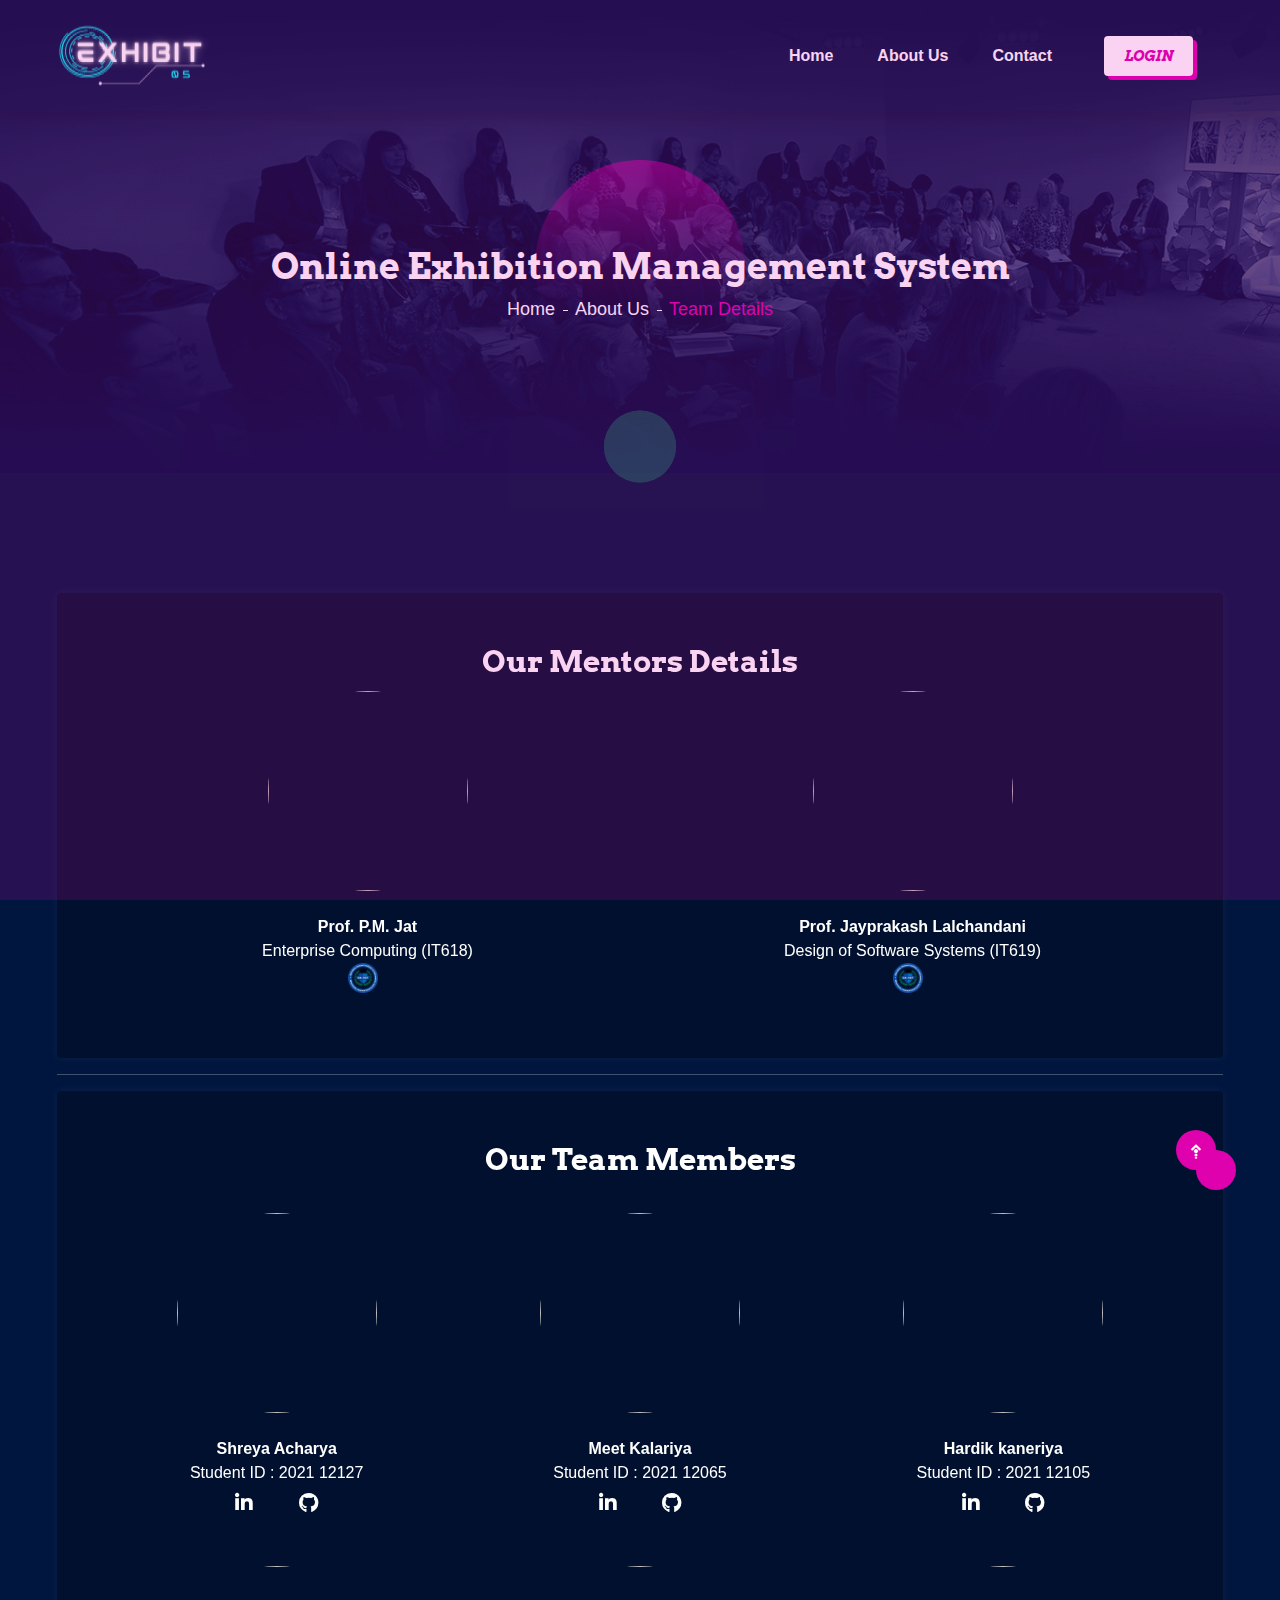
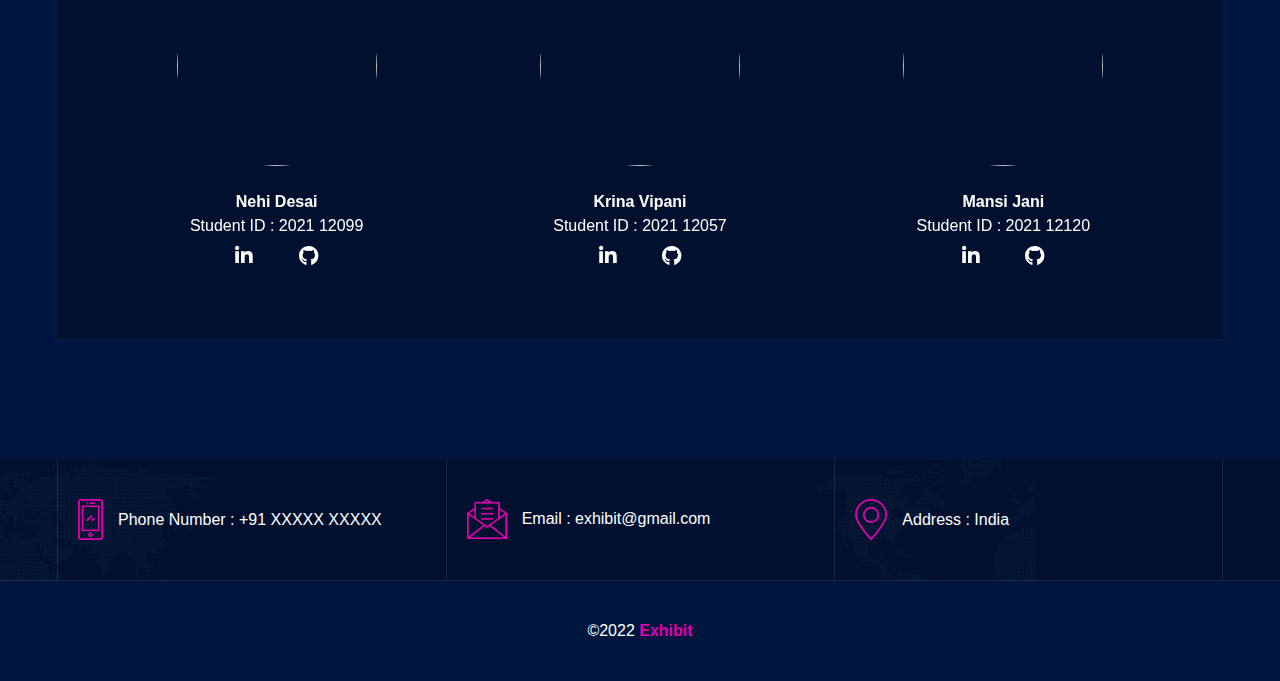
==== commit 8466d68e: "update" ====
--- a/aboutus.html
+++ b/aboutus.html
@@ -10,7 +10,7 @@
     <meta name="viewport" content="width=device-width, initial-scale=1.0">
 
     <!-- Favicon -->
-    <link rel="shortcut icon" type="image/x-icon" href="assets/images/logo/01.png">
+    <link rel="shortcut icon" type="image/x-icon" href="assets/images/x-icon/01.png">
 
     <link rel="stylesheet" href="assets/css/animate.css">
     <link rel="stylesheet" href="assets/css/bootstrap.min.css">
